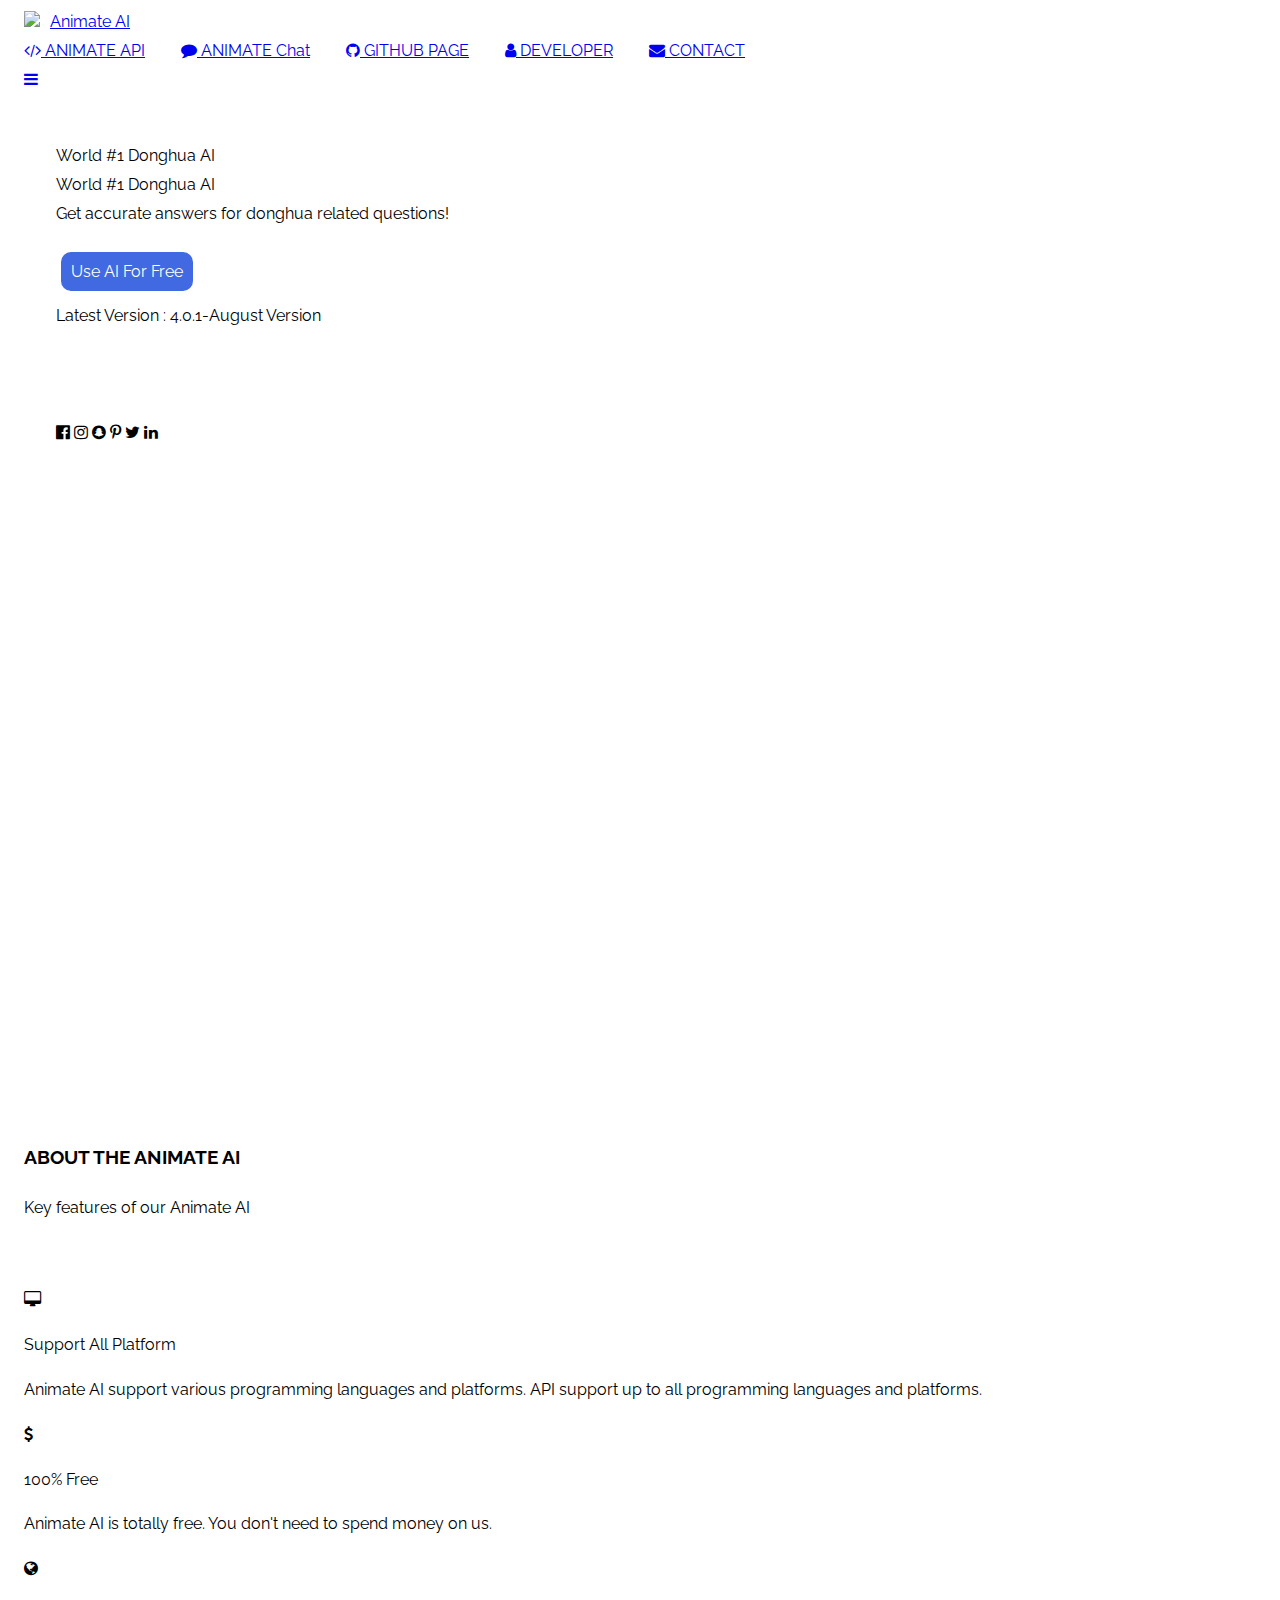
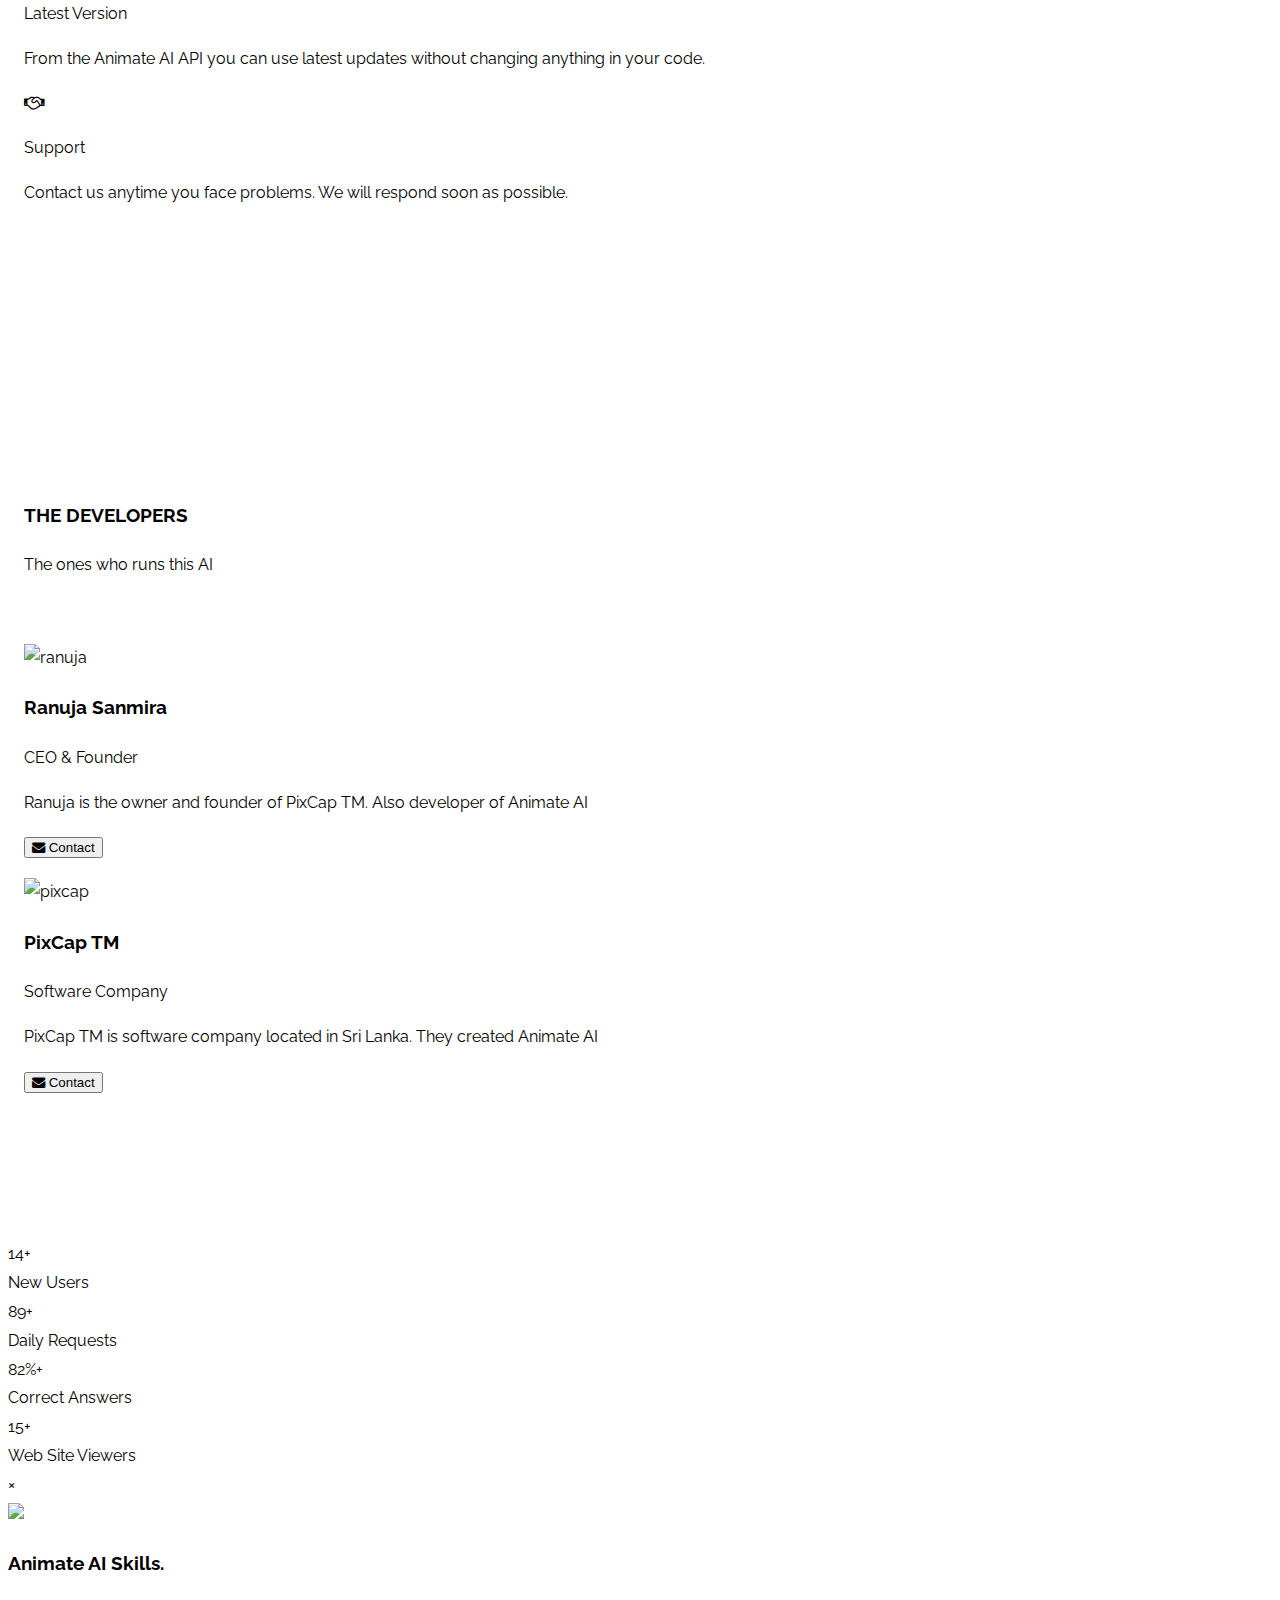
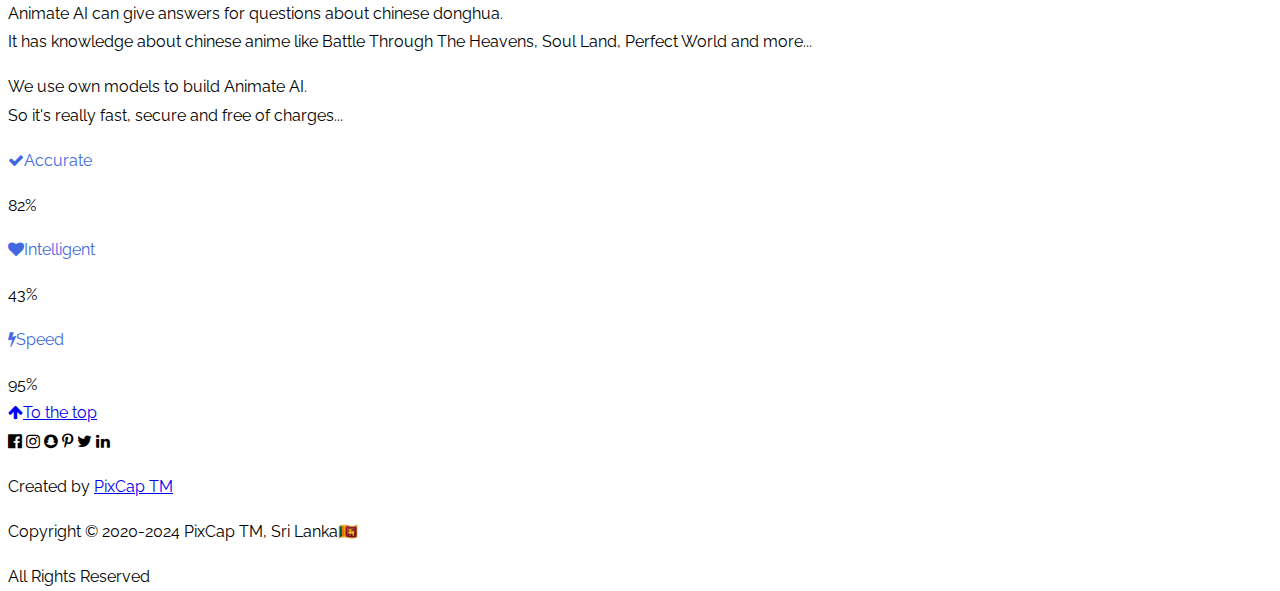
==== index.html @ 61b51eb9 "Add files via upload" ====
<!DOCTYPE html>
<html>

<head>
<title>Animate AI - Home</title>
<meta charset="UTF-8">
<meta name="viewport" content="width=device-width, initial-scale=1">
<link rel="stylesheet" type="text/css" href="./static/4-w3.css">
<link rel="stylesheet" href="https://fonts.googleapis.com/css?family=Raleway">
<link rel="stylesheet" href="https://cdnjs.cloudflare.com/ajax/libs/font-awesome/4.7.0/css/font-awesome.min.css">
<link rel="shortcut icon" href="./static/an.png" type="image/png">

<meta property="og:title" content="Animate AI - Home" />
        <meta property="og:description" content="Donghua Chat bot Powered by AI" />
        <meta property="og:image" content="./static/an.png" />
        <meta property="og:url" content="https://rs45.pythonanywhere.com/" />
<style>
body,h1,h2,h3,h4,h5,h6 {font-family: "Raleway", sans-serif}

body, html {
  height: 100%;
  line-height: 1.8;
}

/* Full height image header */
.bgimg-1 {
  background-position: center;
  background-size: cover;
  background-image: url('https://media.giphy.com/media/v1.Y2lkPTc5MGI3NjExbGxjaHE3d3ZvMmV4b25ldzZveWN0d3A2Nmh6b3NtNWcwZmdkbHgyMyZlcD12MV9pbnRlcm5hbF9naWZfYnlfaWQmY3Q9Zw/WXrzL8qMm91o9LbiGs/giphy.gif');
  min-height: 100%;
}

.w3-bar .w3-button {
  padding: 16px;
}

input[type="text"] {
    padding: 10px 15px;
    width: 75%;
    margin: 5px;
    border: 0px solid #ccc;
    border-radius: 10px;
    font-size: 16px;
}

input[type="submit"] {
    padding: 10px 15px;
    background-color: purple;
    color: white;
    border: none;
    display: none;
    border-radius: 10px;
    cursor: pointer;
    font-size: 16px;
    transition: background-color 0.3s;
}

input[type="submit"]:hover {
    background-color: #45a049;
}

</style>
</head>
<body>

<!-- Navbar (sit on top) -->
<div class="w3-top">
  <div class="w3-bar w3-white w3-card" id="myNavbar">
    <a href="/" class="w3-bar-item w3-button w3-wide"><img src="./static/an.png" style="width: 25px; margin-right: 10px;">Animate AI</a>
    <a href="#home" style="display: none">Animate AI</a>
    <!-- Right-sided navbar links -->
    <div class="w3-right w3-hide-small">
      <a href="/animate.html" class="w3-bar-item w3-button"><i class="fa fa-code"></i> ANIMATE API</a>
      <a href="https://rs45.pythonanywhere.com/animate/chat" class="w3-bar-item w3-button"><i class="fa fa-comment"></i> ANIMATE Chat</a>
      <a href="https://github.com/ranujasanmir" class="w3-bar-item w3-button"><i class="fa fa-github"></i> GITHUB PAGE</a>
      <a href="#team" class="w3-bar-item w3-button"><i class="fa fa-user"></i> DEVELOPER</a>
      <a href="https://t.me/PixCap_TM" class="w3-bar-item w3-button"><i class="fa fa-envelope"></i> CONTACT</a>
    </div>
    <!-- Hide right-floated links on small screens and replace them with a menu icon -->

    <a href="javascript:void(0)" class="w3-bar-item w3-button w3-right w3-hide-large w3-hide-medium" onclick="w3_open()">
      <i class="fa fa-bars"></i>
    </a>
  </div>
</div>

<!-- Sidebar on small screens when clicking the menu icon -->
<nav class="w3-sidebar w3-bar-block w3-black w3-card w3-animate-left w3-hide-medium w3-hide-large" style="display:none" id="mySidebar">
  <a href="javascript:void(0)" onclick="w3_close()" class="w3-bar-item w3-button w3-large w3-padding-16">Close &times;</a>
  <a href="/animate.html" onclick="w3_close()" class="w3-bar-item w3-button"><i class="fa fa-code w3-margin-right"></i>ANIMATE API</a>
  <a href="https://rs45.pythonanywhere.com/animate/chat.html" onclick="w3_close()" class="w3-bar-item w3-button"><i class="fa fa-comment w3-margin-right"></i>ANIMATE Chat</a>
  <a href="https://github.com/ranujasanmir" onclick="w3_close()" class="w3-bar-item w3-button"><i class="fa fa-github w3-margin-right"></i>GITHUB PAGE</a>
  <a href="#team" onclick="w3_close()" class="w3-bar-item w3-button"><i class="fa fa-user w3-margin-right"></i>DEVELOPER</a>
  <a href="https://t.me/PixCap_TM" onclick="w3_close()" class="w3-bar-item w3-button"><i class="fa fa-envelope w3-margin-right"></i>CONTACT</a>
  <hr/>
  <p>Created Using Flask</p>
</nav>

<!-- Header with full-height image -->
<header class="bgimg-1 w3-display-container w3-grayscale-min" id="home">
  <div class="w3-display-left w3-text-white" style="padding:48px; text-align: left;">
    <span class="w3-jumbo w3-hide-small">World #1 Donghua AI</span><br>
    <span class="w3-xxlarge w3-hide-large w3-hide-medium">World #1 Donghua AI</span><br>
    <span class="w3-large">Get accurate answers for donghua related questions!</span><br><br>
    <a href="https://rs45.pythonanywhere.com/animate/chat" style="background-color: royalblue;color: white;padding: 10px;width: fit-content;margin: 5px;border-radius: 10px;border: none; text-decoration: none;">Use AI For Free</a><br>
    <!-- <form action="/animateai/api" method="get" onsubmit="return checkInput()">
            <input type="text" id="question" name="ask" placeholder="Ask Question"><br>
            <input type="submit" value="Use API">
        </form> -->
        
        <p>Latest Version : 4.0.1-August Version</p>
  </div> 
  <div class="w3-display-bottomleft w3-text-grey w3-large" style="padding:24px 48px">
    <i class="fa fa-facebook-official w3-hover-opacity"></i>
    <i class="fa fa-instagram w3-hover-opacity"></i>
    <i class="fa fa-snapchat w3-hover-opacity"></i>
    <i class="fa fa-pinterest-p w3-hover-opacity"></i>
    <i class="fa fa-twitter w3-hover-opacity"></i>
    <i class="fa fa-linkedin w3-hover-opacity"></i>
  </div>
</header>

<!-- About Section -->
<div class="w3-container" style="padding:128px 16px" id="about">
  <h3 class="w3-center">ABOUT THE ANIMATE AI</h3>
  <p class="w3-center w3-large">Key features of our Animate AI</p>
  <div class="w3-row-padding w3-center" style="margin-top:64px">
    <div class="w3-quarter">
      <i class="fa fa-desktop w3-margin-bottom w3-jumbo w3-center"></i>
      <p class="w3-large">Support All Platform</p>
      <p>Animate AI support various programming languages and platforms. API support up to all programming languages and platforms.</p>
    </div>
    <div class="w3-quarter">
      <i class="fa fa-dollar w3-margin-bottom w3-jumbo"></i>
      <p class="w3-large">100% Free</p>
      <p>Animate AI is totally free. You don't need to spend money on us.</p>
    </div>
    <div class="w3-quarter">
      <i class="fa fa-globe w3-margin-bottom w3-jumbo"></i>
      <p class="w3-large">Latest Version</p>
      <p>From the Animate AI API you can use latest updates without changing anything in your code.</p>
    </div>
    <div class="w3-quarter">
      <i class="fa fa-handshake-o w3-margin-bottom w3-jumbo"></i>
      <p class="w3-large">Support</p>
      <p>Contact us anytime you face problems. We will respond soon as possible.</p>
    </div>
  </div>
</div>


<!-- Team Section -->
<div class="w3-container" style="padding:128px 16px; align-content: center" id="team">
  <h3 class="w3-center">THE DEVELOPERS</h3>
  <p class="w3-center w3-large">The ones who runs this AI</p>
  <div class="w3-row-padding w3-grayscale" style="margin-top:64px">
    <div class="w3-col l3 m6 w3-margin-bottom">
      <div class="w3-card">
        <img src="./static/ranuja.jpg" alt="ranuja" style="width:100%">
        <div class="w3-container">
          <h3>Ranuja Sanmira</h3>
          <p class="w3-opacity">CEO &amp; Founder</p>
          <p>Ranuja is the owner and founder of PixCap TM. Also developer of Animate AI</p>
          <p><button id="ConButton"class="w3-button w3-light-grey w3-block" onclick="t.me"><i class="fa fa-envelope"></i> Contact</button></p>
        </div>
      </div>
    </div>
    
    <div class="w3-col l3 m6 w3-margin-bottom">
      <div class="w3-card">
        <img src="./static/pixcap.jpg" alt="pixcap" style="width:100%">
        <div class="w3-container">
          <h3>PixCap TM</h3>
          <p class="w3-opacity">Software Company</p>
          <p>PixCap TM is software company located in Sri Lanka. They created Animate AI</p>
          <p><button id="ConnButton"class="w3-button w3-light-grey w3-block" onclick="t.me"><i class="fa fa-envelope"></i> Contact</button></p>
        </div>
      </div>
    </div>
    
  </div>
</div>

<!-- Promo Section "Statistics" -->
<div class="w3-container w3-row w3-center w3-dark-grey w3-padding-64">
  <div class="w3-quarter">
    <span class="w3-xxlarge">14+</span>
    <br>New Users
  </div>
  <div class="w3-quarter">
    <span class="w3-xxlarge">89+</span>
    <br>Daily Requests
  </div>
  <div class="w3-quarter">
    <span class="w3-xxlarge">82%+</span>
    <br>Correct Answers
  </div>
  <div class="w3-quarter">
    <span class="w3-xxlarge">15+</span>
    <br>Web Site Viewers
  </div>
</div>

<!-- Modal for full size images on click-->
<div id="modal01" class="w3-modal w3-black" onclick="this.style.display='none'">
  <span class="w3-button w3-xxlarge w3-black w3-padding-large w3-display-topright" title="Close Modal Image">&times;</span>
  <div class="w3-modal-content w3-animate-zoom w3-center w3-transparent w3-padding-64">
    <img id="img01" class="w3-image" src="./static/w3css">
    <p id="caption" class="w3-opacity w3-large"></p>
  </div>
</div>

<!-- Skills Section -->
<div class="w3-container w3-light-grey w3-padding-64">
  <div class="w3-row-padding">
    <div class="w3-col m6">
      <h3>Animate AI Skills.</h3>
      <p>Animate AI can give answers for questions about chinese donghua.<br>
      It has knowledge about chinese anime like Battle Through The Heavens, Soul Land, Perfect World and more...</p>
      <p>We use own models to build Animate AI.<br>
      So it's really fast, secure and free of charges...</p>
    </div>
    <div class="w3-col m6">
      <p class="w3-wide" style="color: royalblue"><i class="fa fa-check w3-margin-right" style="color: royalblue"></i>Accurate</p>
      <div class="w3-grey">
        <div class="w3-container w3-dark-grey w3-center" style="width:82%">82%</div>
      </div>
      <p class="w3-wide" style="color: royalblue"><i class="fa fa-heart w3-margin-right" style="color: royalblue"></i>Intelligent</p>
      <div class="w3-grey">
        <div class="w3-container w3-dark-grey w3-center" style="width:43%">43%</div>
      </div>
      <p class="w3-wide" style="color: royalblue"><i class="fa fa-flash w3-margin-right" style="color: royalblue"></i>Speed</p>
      <div class="w3-grey">
        <div class="w3-container w3-dark-grey w3-center" style="width:95%">95%</div>
      </div>
    </div>
  </div>
</div>

<!-- Footer -->
<footer class="w3-center w3-black w3-padding-64">
  <a href="#home" class="w3-button w3-light-grey"><i class="fa fa-arrow-up w3-margin-right"></i>To the top</a>
  <div class="w3-xlarge w3-section">
    <i class="fa fa-facebook-official w3-hover-opacity"></i>
    <i class="fa fa-instagram w3-hover-opacity"></i>
    <i class="fa fa-snapchat w3-hover-opacity"></i>
    <i class="fa fa-pinterest-p w3-hover-opacity"></i>
    <i class="fa fa-twitter w3-hover-opacity"></i>
    <i class="fa fa-linkedin w3-hover-opacity"></i>
  </div>
  <p>Created by <a href="https://t.me/PixCap_TM" title="W3.CSS" target="_blank" class="w3-hover-text-green">PixCap TM</a></p>
  <p>Copyright © 2020-2024 PixCap TM, Sri Lanka🇱🇰</p>
  <p>All Rights Reserved<p>
</footer>
<script>
//check input
function checkInput() {
            var keyword = document.getElementById('question').value.trim();
            if (keyword === '') {
                alert('You have to provide something to ask!');
                return false; // Prevent form submission
            }
            return true; // Allow form submission
        }
        
// Modal Image Gallery
function onClick(element) {
  document.getElementById("img01").src = element.src;
  document.getElementById("modal01").style.display = "block";
  var captionText = document.getElementById("caption");
  captionText.innerHTML = element.alt;
}


// Toggle between showing and hiding the sidebar when clicking the menu icon
var mySidebar = document.getElementById("mySidebar");

function w3_open() {
  if (mySidebar.style.display === 'block') {
    mySidebar.style.display = 'none';
  } else {
    mySidebar.style.display = 'block';
  }
}

// Close the sidebar with the close button
function w3_close() {
    mySidebar.style.display = "none";
}

//contact button
document.getElementById('ConButton').addEventListener('click', function() {
  window.open('https://t.me/PixCap_TM', '_blank');
});

document.getElementById('ConnButton').addEventListener('click', function() {
  window.open('https://t.me/RS45_Official', '_blank');
});

</script>

</body>
</html>
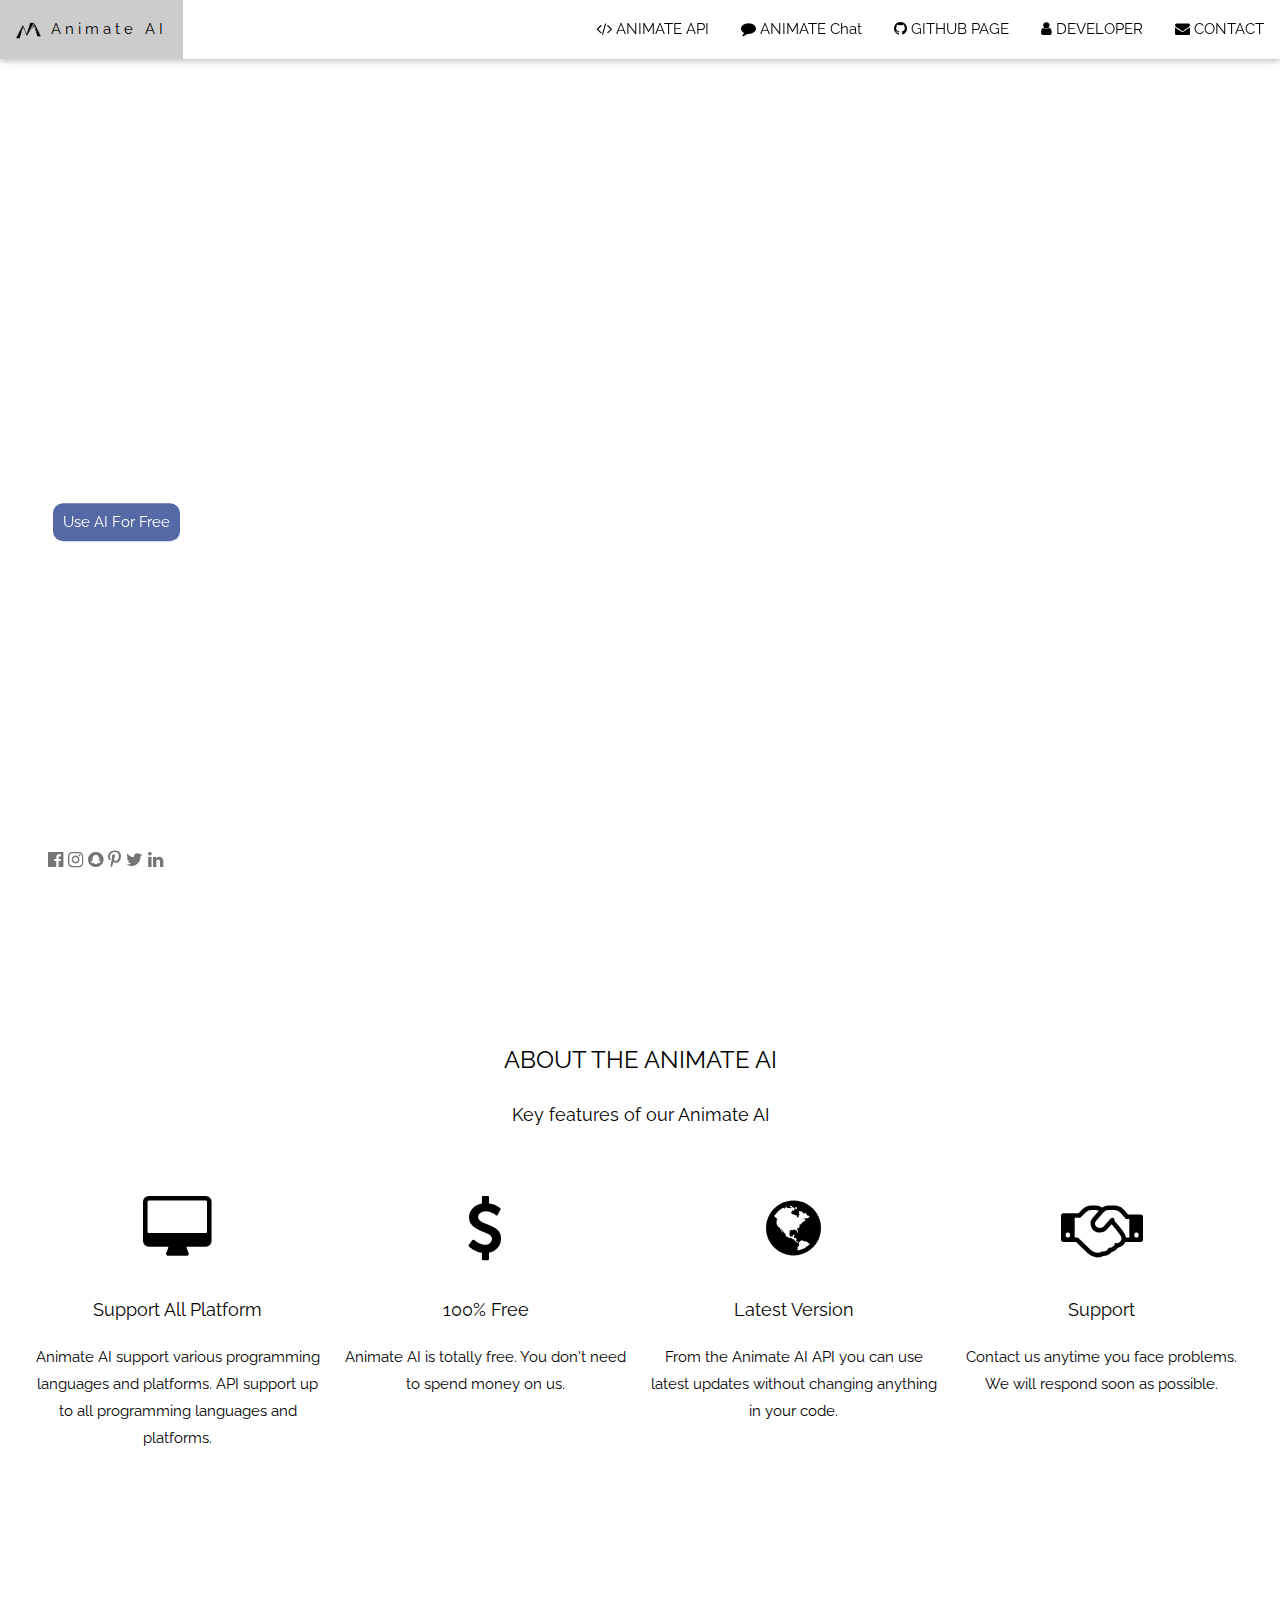
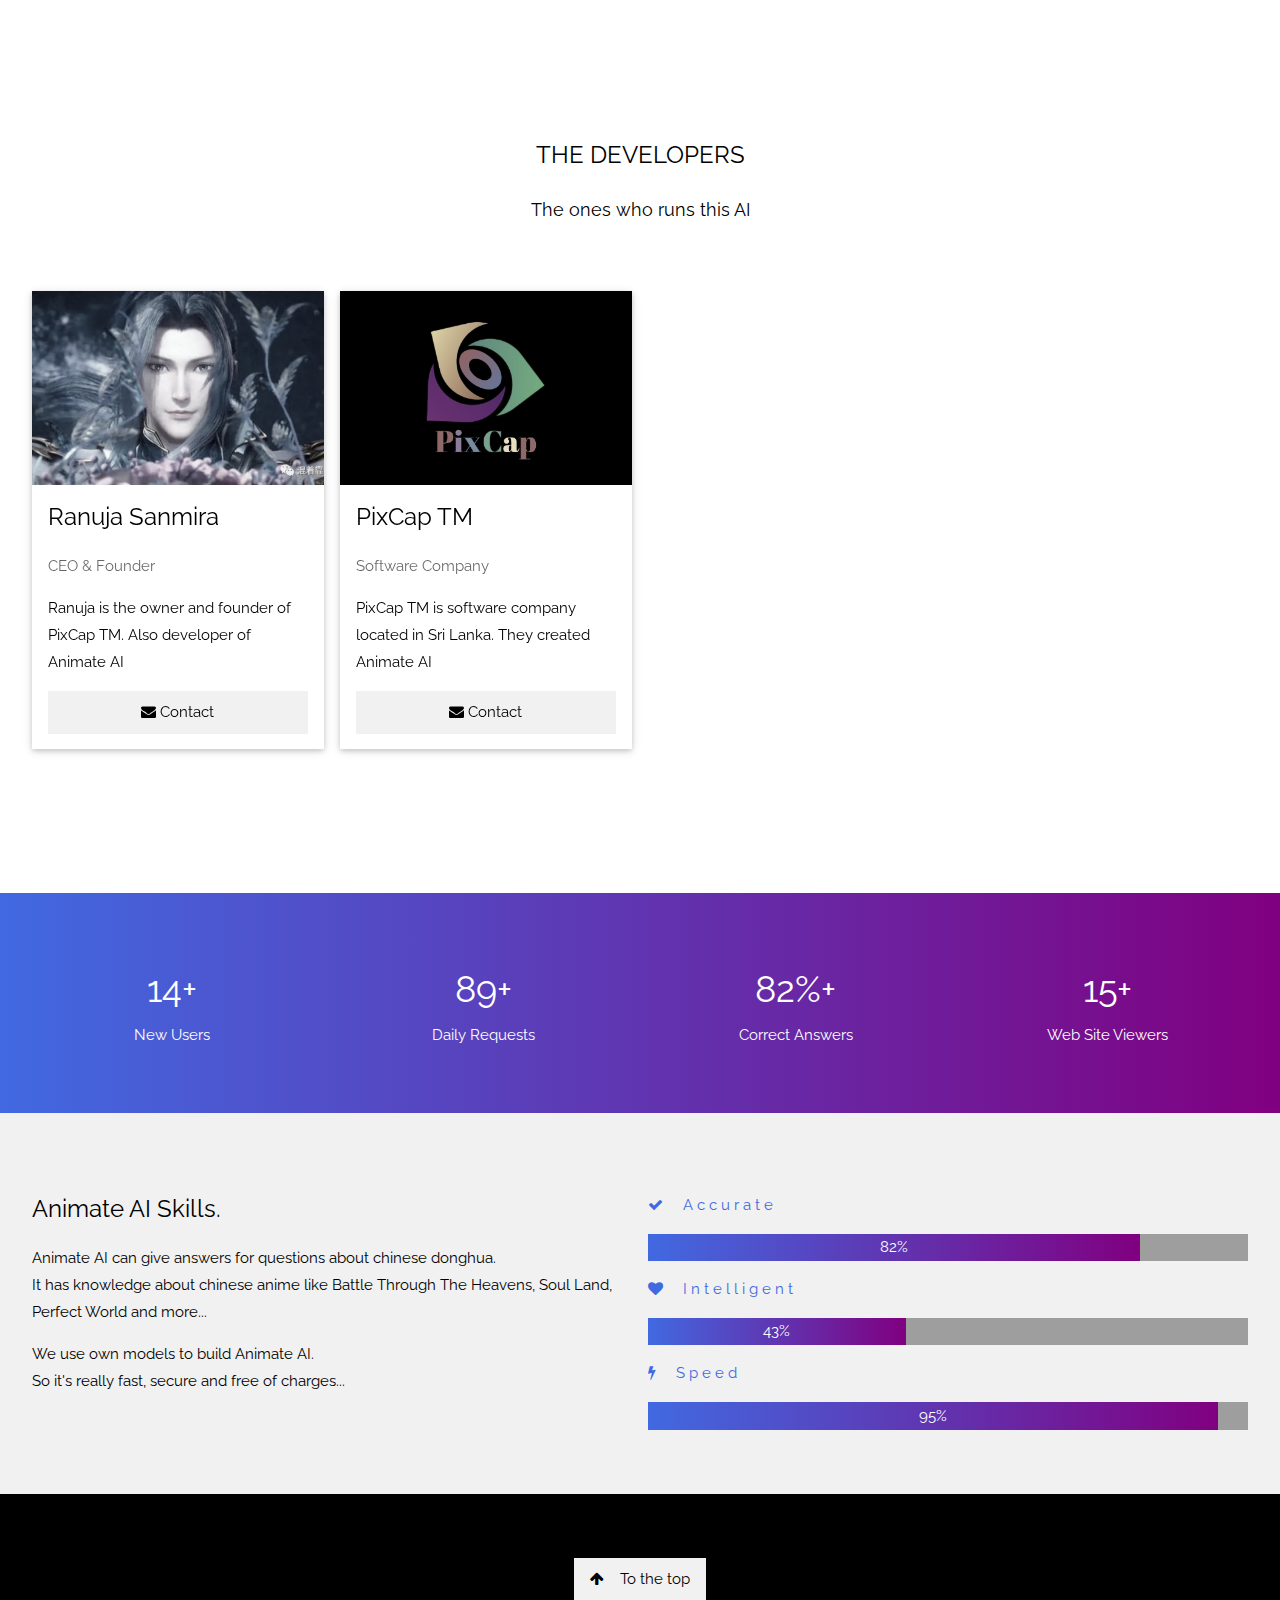
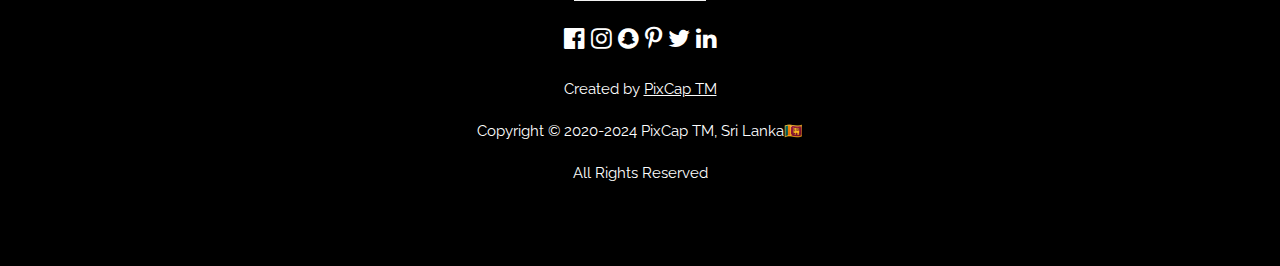
==== commit df767398: "Add files via upload" ====
--- a/index.html
+++ b/index.html
@@ -70,7 +70,7 @@
     <a href="#home" style="display: none">Animate AI</a>
     <!-- Right-sided navbar links -->
     <div class="w3-right w3-hide-small">
-      <a href="/animate.html" class="w3-bar-item w3-button"><i class="fa fa-code"></i> ANIMATE API</a>
+      <a href="/Animate/animate.html" class="w3-bar-item w3-button"><i class="fa fa-code"></i> ANIMATE API</a>
       <a href="https://rs45.pythonanywhere.com/animate/chat" class="w3-bar-item w3-button"><i class="fa fa-comment"></i> ANIMATE Chat</a>
       <a href="https://github.com/ranujasanmir" class="w3-bar-item w3-button"><i class="fa fa-github"></i> GITHUB PAGE</a>
       <a href="#team" class="w3-bar-item w3-button"><i class="fa fa-user"></i> DEVELOPER</a>
@@ -87,8 +87,8 @@
 <!-- Sidebar on small screens when clicking the menu icon -->
 <nav class="w3-sidebar w3-bar-block w3-black w3-card w3-animate-left w3-hide-medium w3-hide-large" style="display:none" id="mySidebar">
   <a href="javascript:void(0)" onclick="w3_close()" class="w3-bar-item w3-button w3-large w3-padding-16">Close &times;</a>
-  <a href="/animate.html" onclick="w3_close()" class="w3-bar-item w3-button"><i class="fa fa-code w3-margin-right"></i>ANIMATE API</a>
-  <a href="https://rs45.pythonanywhere.com/animate/chat.html" onclick="w3_close()" class="w3-bar-item w3-button"><i class="fa fa-comment w3-margin-right"></i>ANIMATE Chat</a>
+  <a href="/Animate/animate.html" onclick="w3_close()" class="w3-bar-item w3-button"><i class="fa fa-code w3-margin-right"></i>ANIMATE API</a>
+  <a href="https://rs45.pythonanywhere.com/animate/chat" onclick="w3_close()" class="w3-bar-item w3-button"><i class="fa fa-comment w3-margin-right"></i>ANIMATE Chat</a>
   <a href="https://github.com/ranujasanmir" onclick="w3_close()" class="w3-bar-item w3-button"><i class="fa fa-github w3-margin-right"></i>GITHUB PAGE</a>
   <a href="#team" onclick="w3_close()" class="w3-bar-item w3-button"><i class="fa fa-user w3-margin-right"></i>DEVELOPER</a>
   <a href="https://t.me/PixCap_TM" onclick="w3_close()" class="w3-bar-item w3-button"><i class="fa fa-envelope w3-margin-right"></i>CONTACT</a>
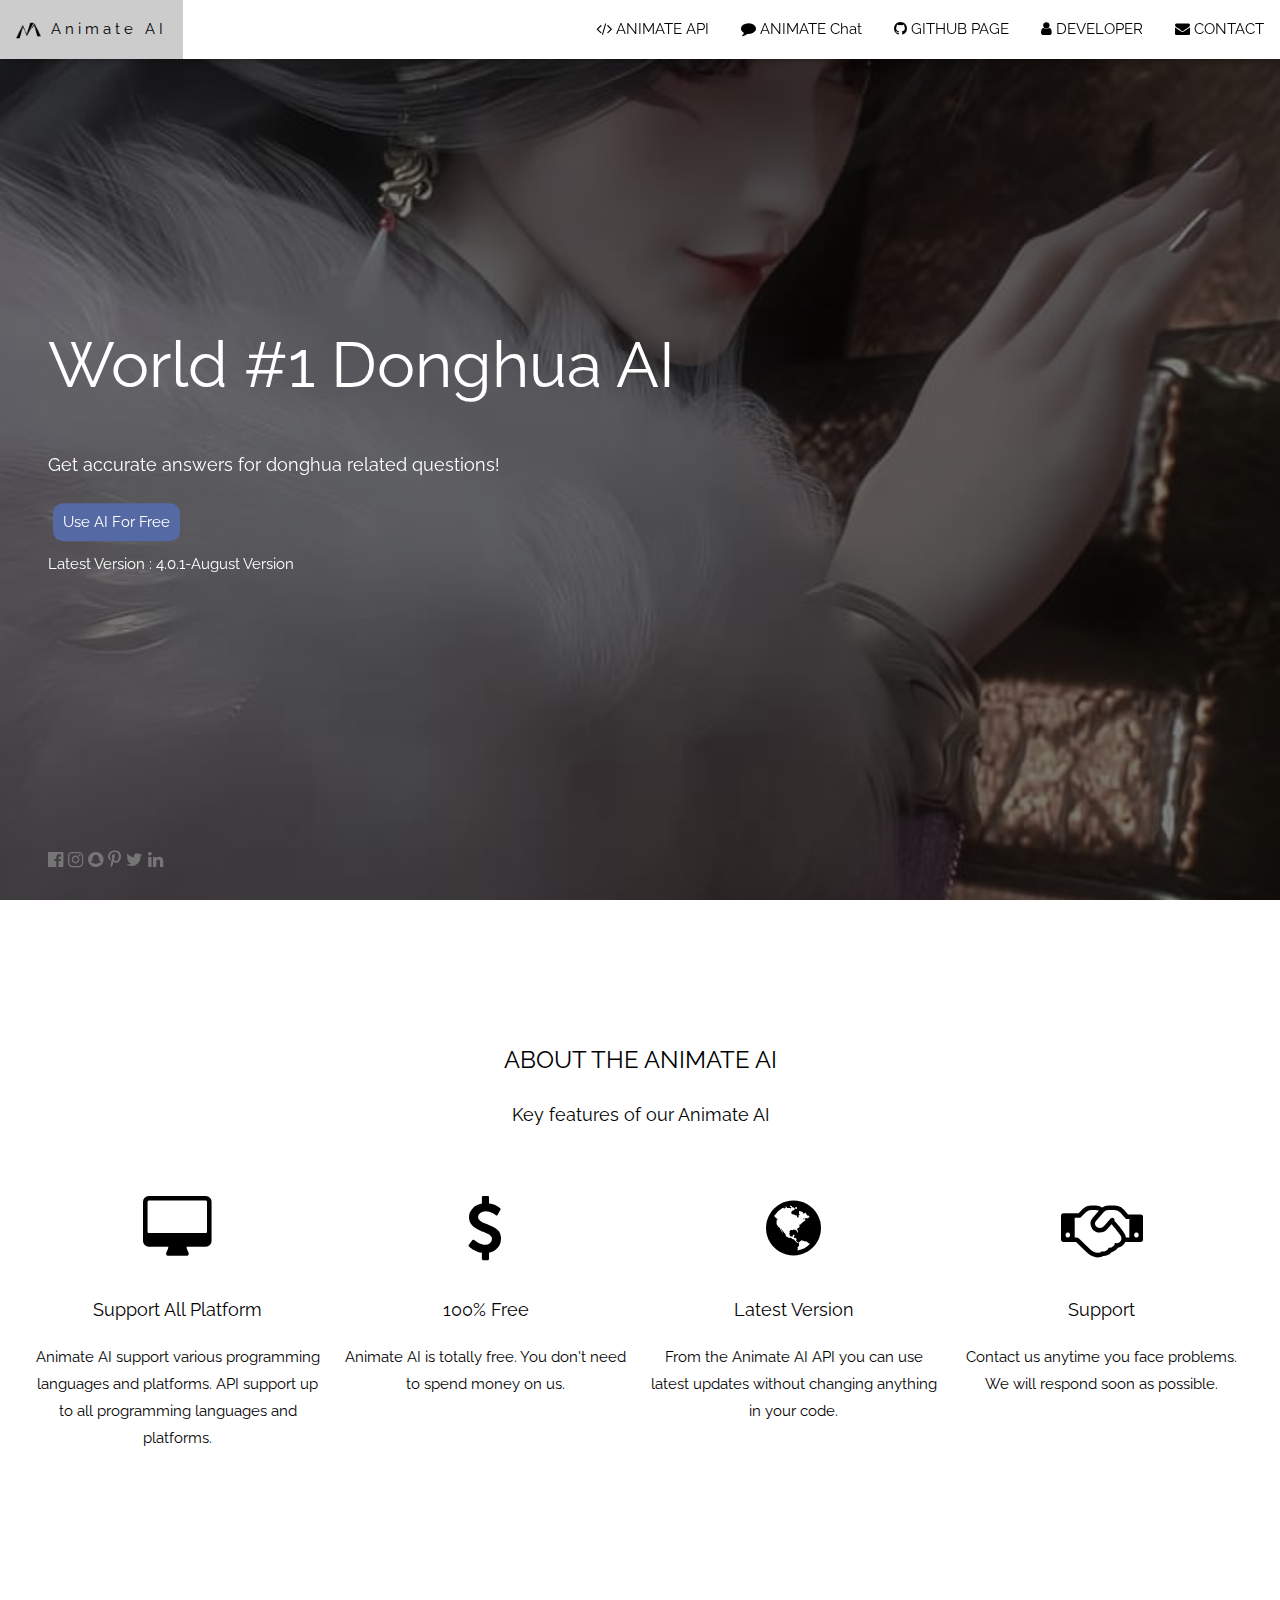
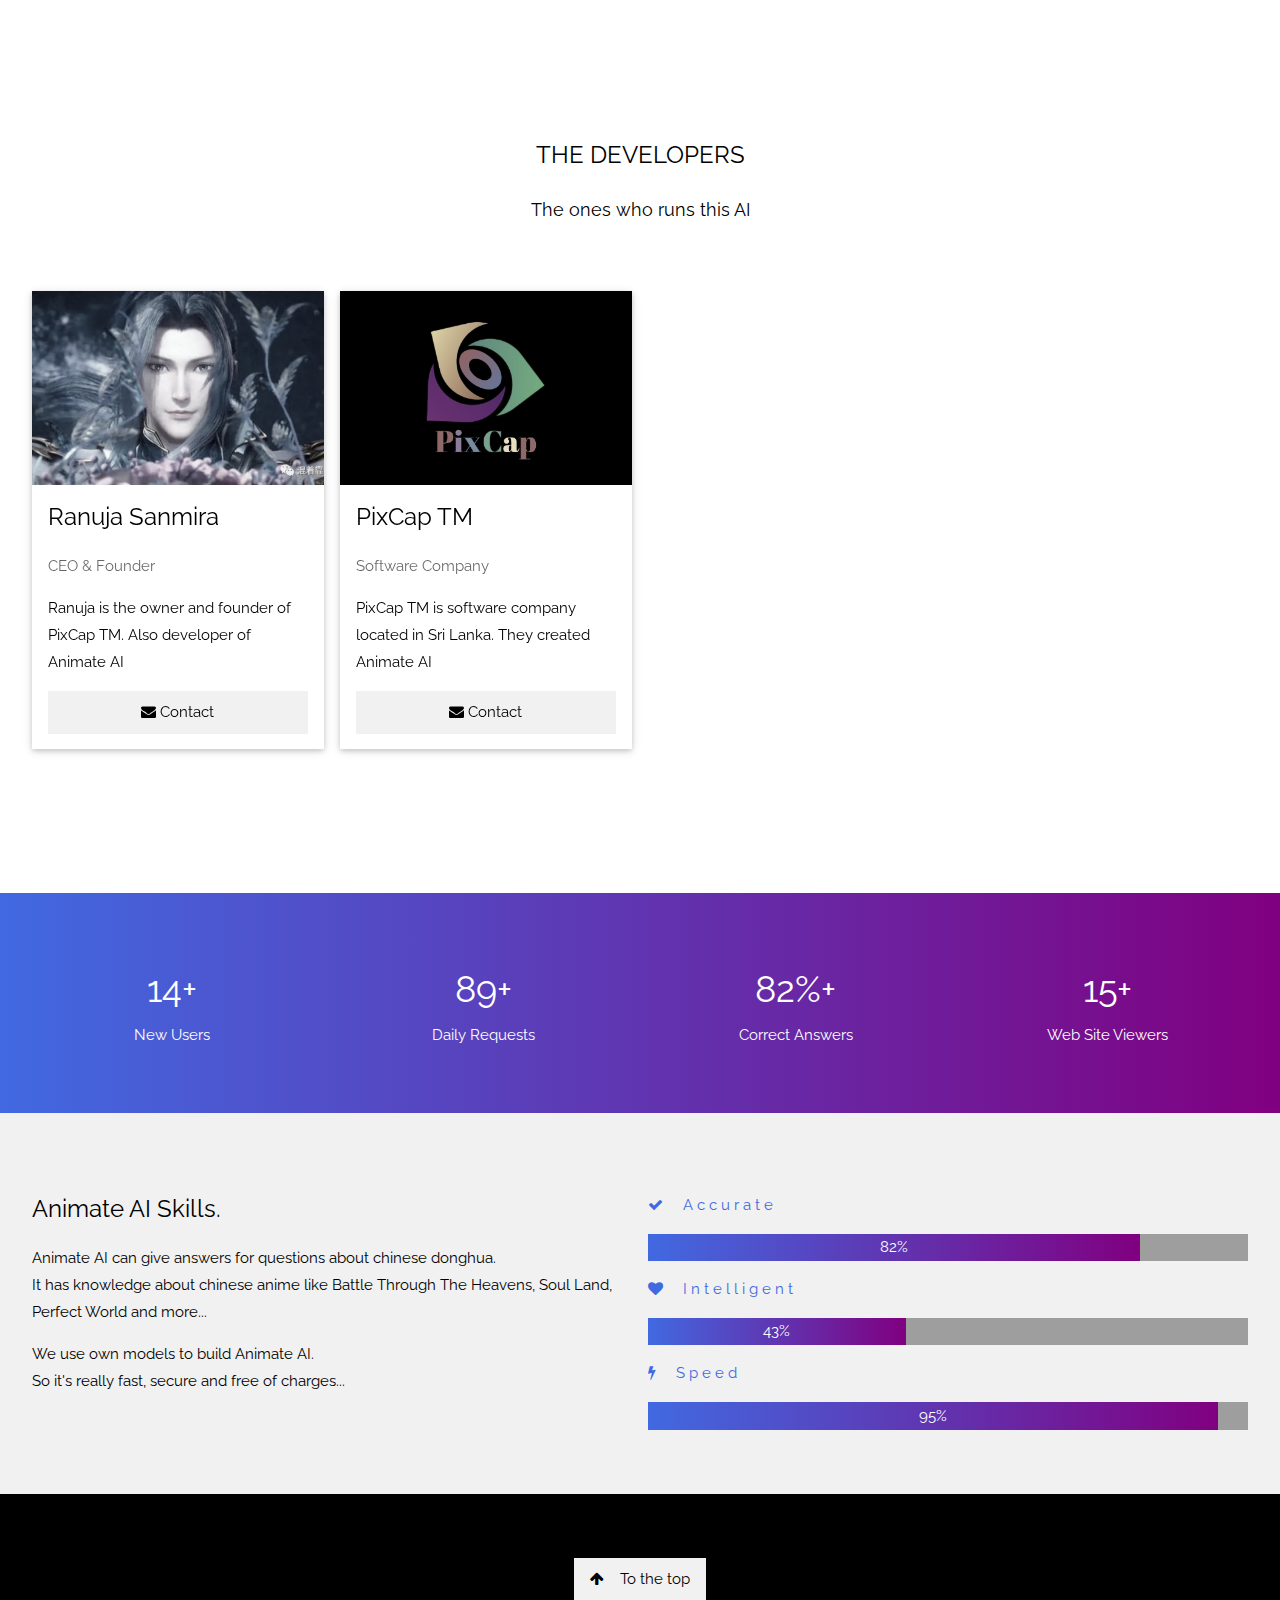
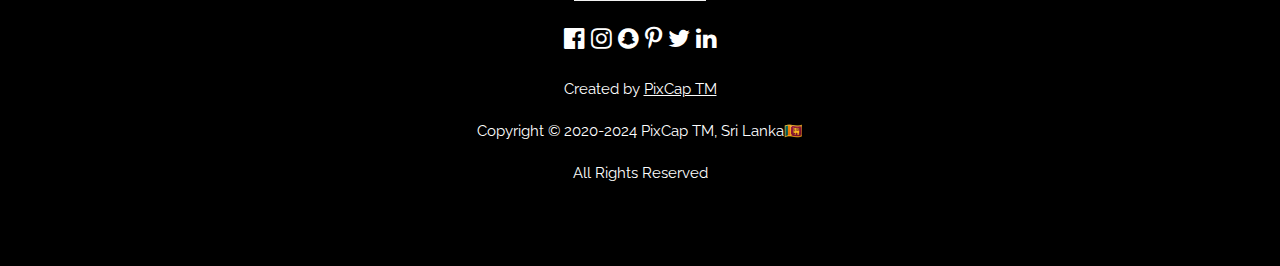
==== commit 6a2dc581: "Add files via upload" ====
--- a/index.html
+++ b/index.html
@@ -13,7 +13,7 @@
 <meta property="og:title" content="Animate AI - Home" />
         <meta property="og:description" content="Donghua Chat bot Powered by AI" />
         <meta property="og:image" content="./static/an.png" />
-        <meta property="og:url" content="https://rs45.pythonanywhere.com/" />
+        <meta property="og:url" content="https://animate-sl.github.io/Animate/" />
 <style>
 body,h1,h2,h3,h4,h5,h6 {font-family: "Raleway", sans-serif}
 
@@ -26,7 +26,7 @@
 .bgimg-1 {
   background-position: center;
   background-size: cover;
-  background-image: url('https://media.giphy.com/media/v1.Y2lkPTc5MGI3NjExbGxjaHE3d3ZvMmV4b25ldzZveWN0d3A2Nmh6b3NtNWcwZmdkbHgyMyZlcD12MV9pbnRlcm5hbF9naWZfYnlfaWQmY3Q9Zw/WXrzL8qMm91o9LbiGs/giphy.gif');
+  background-image: linear-gradient(rgba(0, 0, 0, 0.5), rgba(0, 0, 0, 0.5)), url('./static/bg.jpg');
   min-height: 100%;
 }
 
@@ -66,11 +66,11 @@
 <!-- Navbar (sit on top) -->
 <div class="w3-top">
   <div class="w3-bar w3-white w3-card" id="myNavbar">
-    <a href="/" class="w3-bar-item w3-button w3-wide"><img src="./static/an.png" style="width: 25px; margin-right: 10px;">Animate AI</a>
+    <a href="https://animate-sl.github.io/Animate/" class="w3-bar-item w3-button w3-wide"><img src="./static/an.png" style="width: 25px; margin-right: 10px;">Animate AI</a>
     <a href="#home" style="display: none">Animate AI</a>
     <!-- Right-sided navbar links -->
     <div class="w3-right w3-hide-small">
-      <a href="/Animate/animate.html" class="w3-bar-item w3-button"><i class="fa fa-code"></i> ANIMATE API</a>
+      <a href="https://animate-sl.github.io/Animate/animate" class="w3-bar-item w3-button"><i class="fa fa-code"></i> ANIMATE API</a>
       <a href="https://rs45.pythonanywhere.com/animate/chat" class="w3-bar-item w3-button"><i class="fa fa-comment"></i> ANIMATE Chat</a>
       <a href="https://github.com/ranujasanmir" class="w3-bar-item w3-button"><i class="fa fa-github"></i> GITHUB PAGE</a>
       <a href="#team" class="w3-bar-item w3-button"><i class="fa fa-user"></i> DEVELOPER</a>
@@ -87,7 +87,7 @@
 <!-- Sidebar on small screens when clicking the menu icon -->
 <nav class="w3-sidebar w3-bar-block w3-black w3-card w3-animate-left w3-hide-medium w3-hide-large" style="display:none" id="mySidebar">
   <a href="javascript:void(0)" onclick="w3_close()" class="w3-bar-item w3-button w3-large w3-padding-16">Close &times;</a>
-  <a href="/Animate/animate.html" onclick="w3_close()" class="w3-bar-item w3-button"><i class="fa fa-code w3-margin-right"></i>ANIMATE API</a>
+  <a href="https://animate-sl.github.io/Animate/animate" onclick="w3_close()" class="w3-bar-item w3-button"><i class="fa fa-code w3-margin-right"></i>ANIMATE API</a>
   <a href="https://rs45.pythonanywhere.com/animate/chat" onclick="w3_close()" class="w3-bar-item w3-button"><i class="fa fa-comment w3-margin-right"></i>ANIMATE Chat</a>
   <a href="https://github.com/ranujasanmir" onclick="w3_close()" class="w3-bar-item w3-button"><i class="fa fa-github w3-margin-right"></i>GITHUB PAGE</a>
   <a href="#team" onclick="w3_close()" class="w3-bar-item w3-button"><i class="fa fa-user w3-margin-right"></i>DEVELOPER</a>
